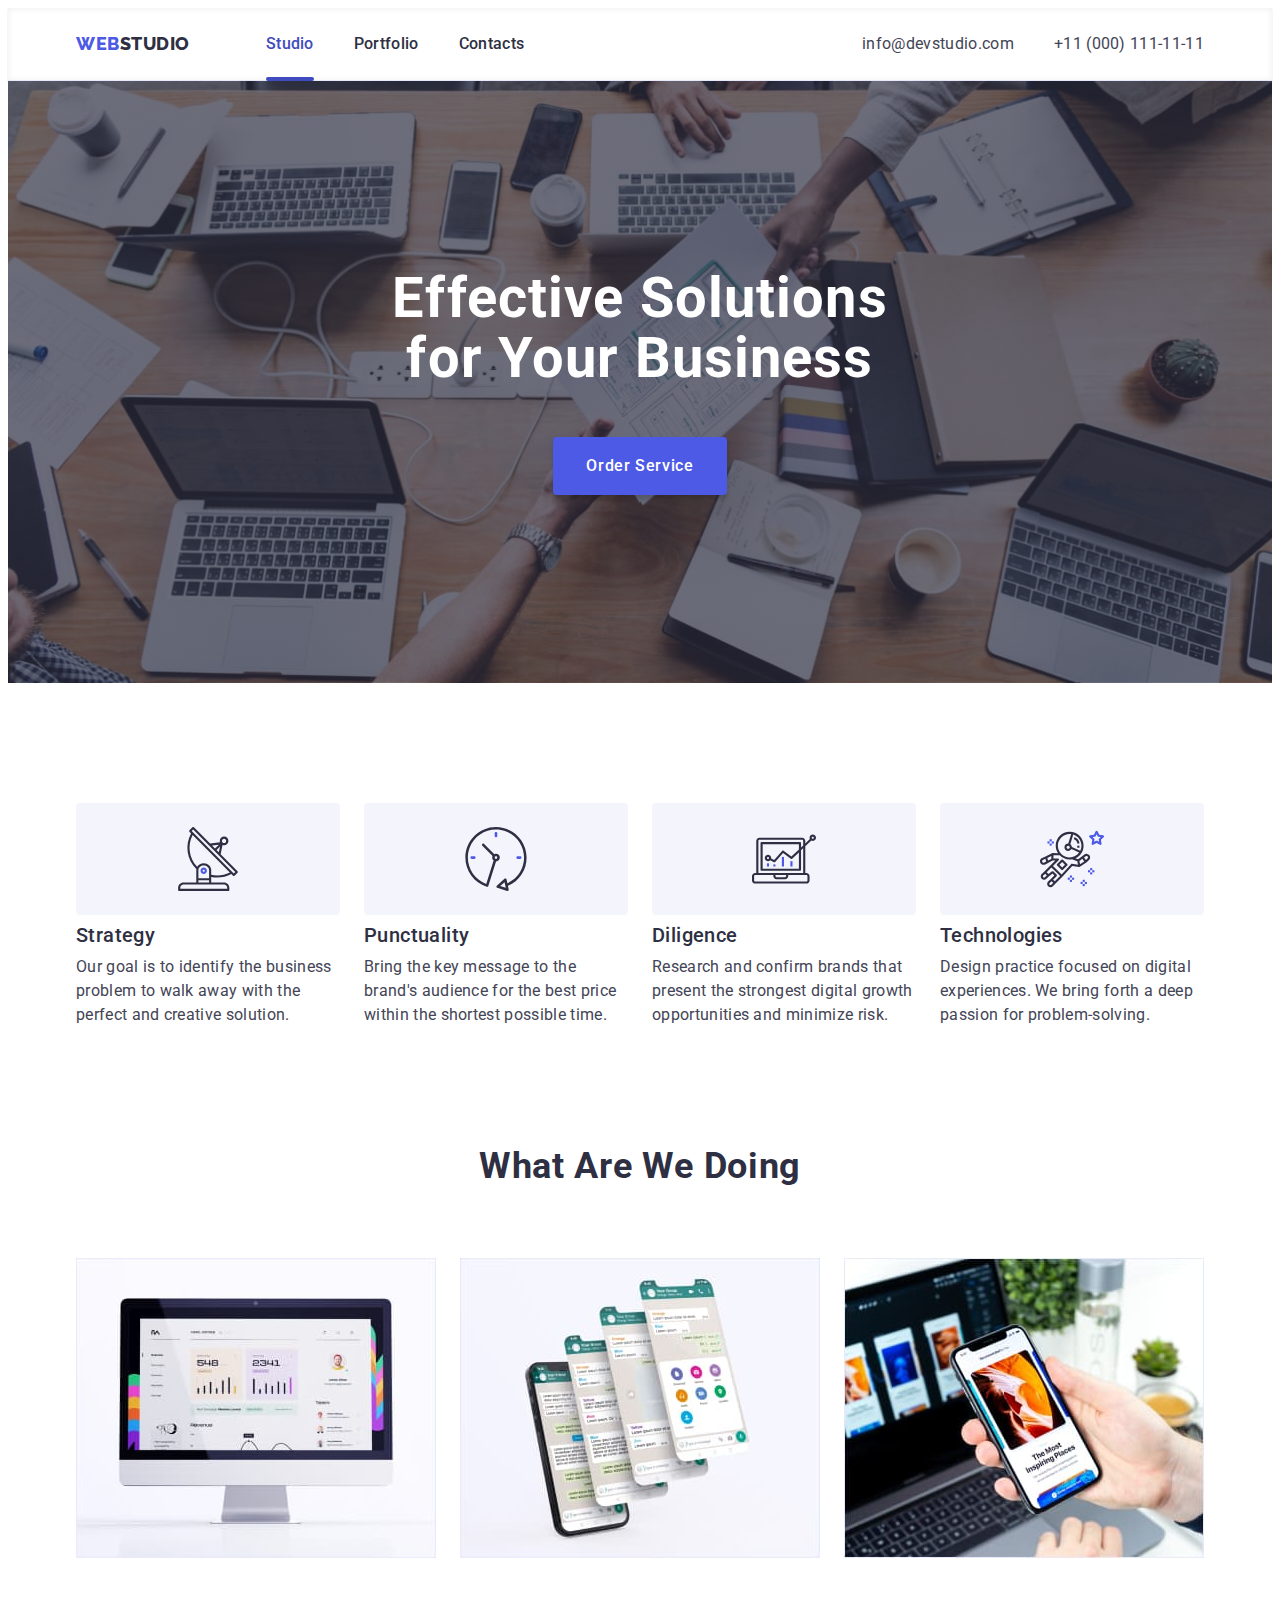
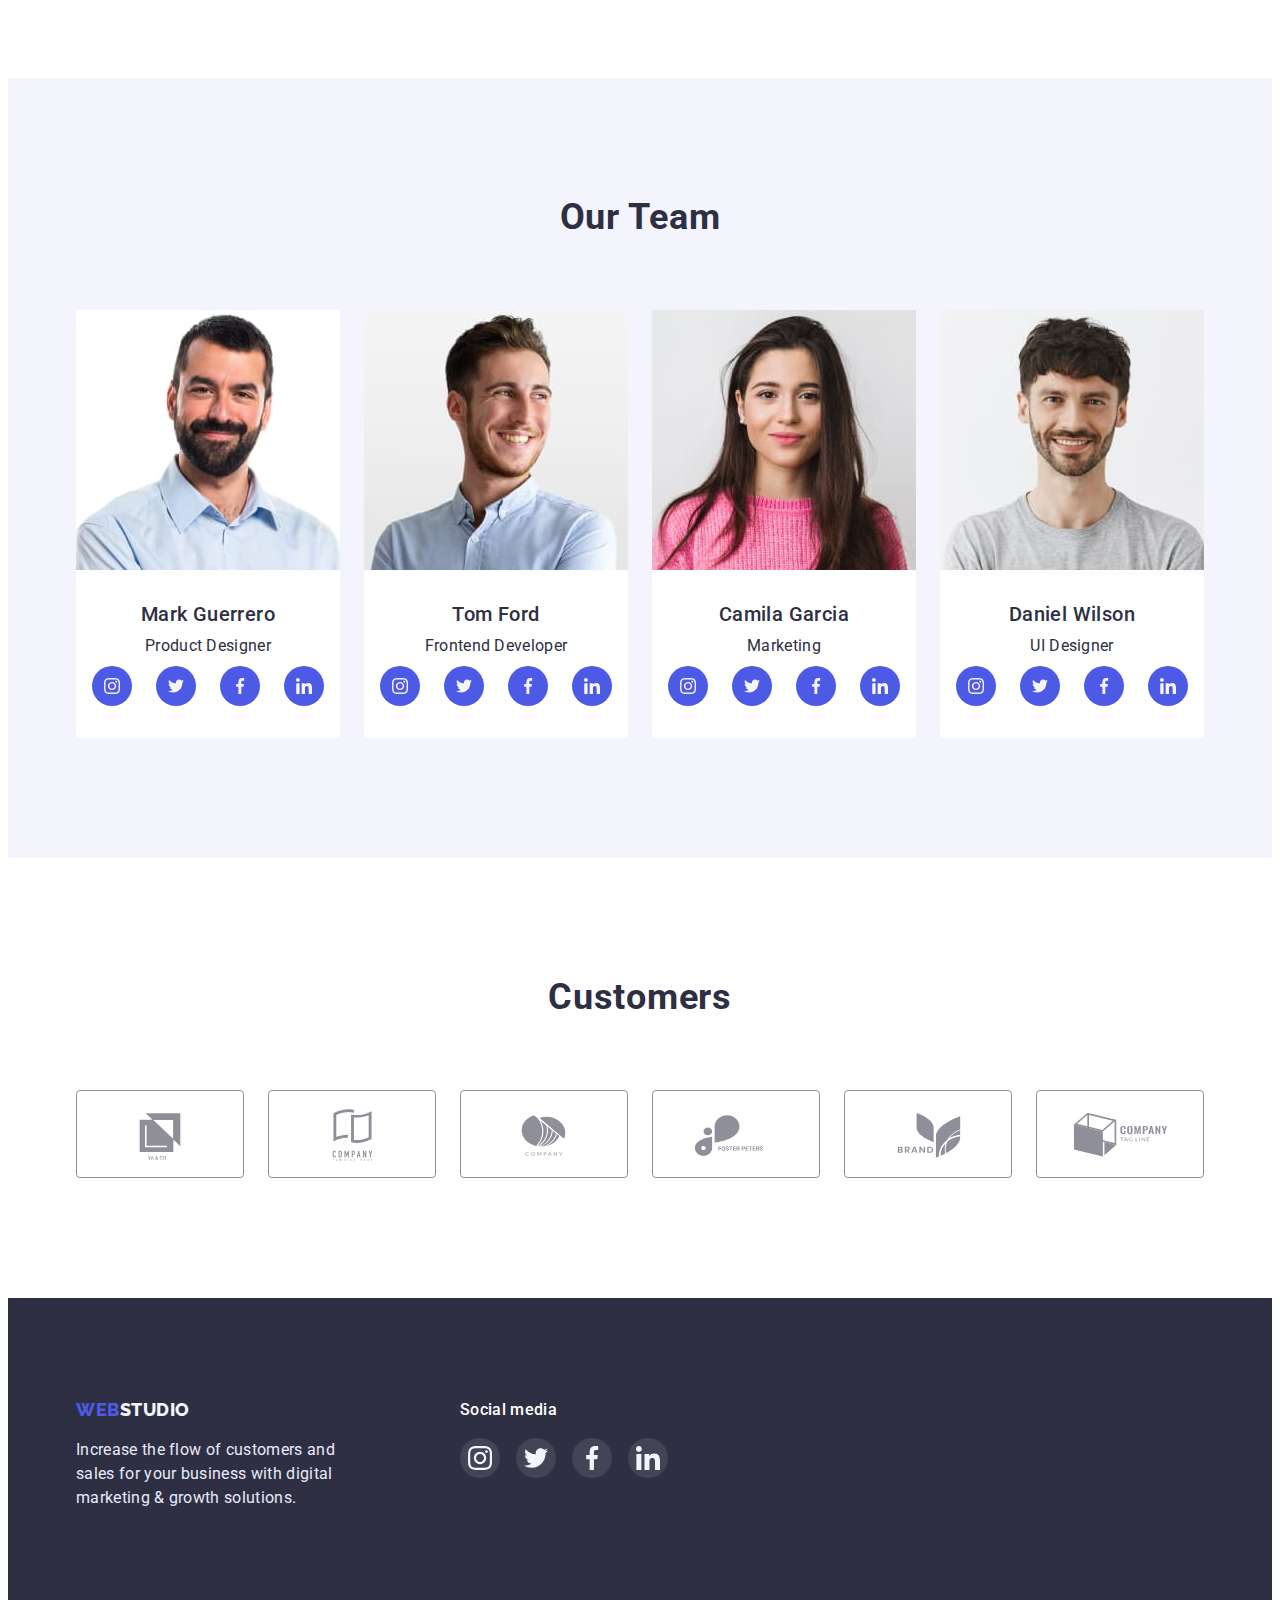
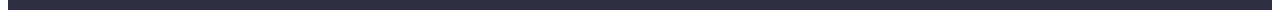
==== index.html @ 00eaaa84 "Initial commit" ====
<!DOCTYPE html>
<html lang="en">
<head>
    <meta charset="UTF-8">
    <meta http-equiv="X-UA-Compatible" content="IE=edge">
    <meta name="viewport" content="width=device-width, initial-scale=1.0">
    <title>Domashka1</title>
    <link href="https://fonts.googleapis.com/css2?family=Raleway:wght@800&family=Roboto:wght@400;500;700;900&display=swap" rel="stylesheet">
    <link rel="stylesheet" href="https://cdnjs.cloudflare.com/ajax/libs/modern-normalize/1.1.0/modern-normalize.min.css" 
    integrity="sha512-wpPYUAdjBVSE4KJnH1VR1HeZfpl1ub8YT/NKx4PuQ5NmX2tKuGu6U/JRp5y+Y8XG2tV+wKQpNHVUX03MfMFn9Q==" 
    crossorigin="anonymous" 
    referrerpolicy="no-referrer" />
    <link rel="stylesheet" href="./css/styles.css"/>

</head>
<body>
<!--Шапка--> 

    <header class="page-header">  
        <div class="container main-header">
            <nav class="main-header" class="link">
         <a href="./index.html" class="logo"><span class="accent">Web</span>Studio</a>
            <ul class="site-nav list">
             <li class="item">
                <a class="nav-link current" href="./index.html">
                    Studio
                </a>
            </li>
             <li class="item"><a class="nav-link" href="./portfolio.html">Portfolio</a></li> 
             <li class="item"><a class="nav-link" href="Contacts">Contacts</a></li>
            </ul>
         </nav>
    
        <address class="address-link"> 
            <ul class="contact-link list">
                <li class="item"> <a href="mailto:info@devstudio.com" class="contact-link">info@devstudio.com</a></li>
                <li class="item"> <a href="tel:+11(000)1111111" class="contact-link">+11 (000) 111-11-11</a></li>
            </ul>
        </address>
        </div> 
    </header>
    <!--Герой-->
    <main>
       
        <section class="hero" class="section no-padding">
            <div class="business" class="container">
            <h1 class="hero-title">Effective Solutions for Your Business</h1>
            <button type="button" class="button primary" data-modal-open> Order Service</button>
            </div>
         </section>
      
       

        <!--Функції--> 
    
        <section class="advantages" class="section no-padding"> <h2 class="visually-hidden">Наші переваги</h2>
            <div class="container">
        <ul class="strategy list">
            <li class="right icon-vector">
               <h3 class="section-title">Strategy</h3>
                <p class="section-text">Our goal is to identify the business
                    problem to walk away with the perfect and creative solution.</p>
            </li>
            <li class="right icon-cloc">
              <h3 class="section-title">Punctuality</h3>
                <p class="section-text">Bring the key message to the brand's audience for the best price 
                    within the shortest possible time.</p>
            </li>
            <li class="right icon-diagram">
              <h3 class="section-title">Diligence</h3>
              <p  class="section-text">Research and confirm brands that present the strongest digital 
                growth opportunities and minimize risk.</p>
            </li>
            <li class="right icon-astronaut">
            <h3 class="section-title">Technologies</h3>
            <p class="section-text" >Design practice focused on digital experiences. 
                We bring forth a deep passion for problem-solving.</p>
            </li>
         </ul>
        </div>
     </section>

    <!--Переваги -->  

     <section class="we-doing" class="section no-padding">
        <div class="container">
         <h2 class="work-list">What are we doing</h2>
        <ul class="work-card list"> 
            <li>
             <img src="./images/img111.jpg" alt="програмування" width="360">
            </li>
            <li>
                <img src="./images/img(22).jpg" alt="написання кодування" width="360"> 
            </li>
             <li>
               <img src="./images/img(3).jpg" alt="дизайн" width="360">
             </li>
        </ul>
    </div>
     </section>

     <section class="section-team" class="section no-padding" >
       
        <div class="container">
            <div class="team-list"></div>
        <h2 class="work-list">Our Team</h2>
        <ul class="photo-card list">
            <li class="section-personnel">
                <img src="./images/img1.jpg" alt="дизайнер" width="264">

                <div class="pecture-bottom">
                <h3 class="letter-staff">Mark Guerrero</h3>
                <p class="specialty-section">Product Designer</p>
                <ul class="socials-list list">
                    <li class="socials-item">
                        <a class="socials-link" href="">
                            <svg class="socials-icon">
                                <use href="./images/icons.svg#icon-instagram"></use>
                            </svg>
                        </a>
                    </li>
                    <li class="socials-item">
                        <a class="socials-link" href="">
                            <svg class="socials-icon">
                                <use href="./images/icons.svg#icon-twitter"></use> 
                            </svg>
                        </a>
                    </li>
                    <li class="socials-item">
                        <a class="socials-link" href="">
                            <svg class="socials-icon">
                                <use href="./images/icons.svg#icon-facebook"></use> 
                            </svg>
                        </a>
                    </li>
                    <li class="socials-item">
                        <a class="socials-link" href="">
                        <svg class="socials-icon">
                            <use href="./images/icons.svg#icon-linkedin"></use> 
                        </svg>
                        </a>
                    </li>
                </ul>
                </div>
            </li>
            <li class="section-personnel">
                <img src="./images/img2.jpg" alt="розробник" width="264">
                
                <div class="pecture-bottom">
                <h3 class="letter-staff">Tom Ford</h3>
               <p class="specialty-section">Frontend Developer</p>
               <ul class="socials-list">
                  <li class="socials-item">
                    <a class="socials-link" href="">
                        <svg class="socials-icon">
                            <use href="./images/icons.svg#icon-instagram"></use> 
                        </svg>
                    </a>
                </li>
                  <li class="socials-item">
                    <a class="socials-link" href="">
                        <svg class="socials-icon">
                            <use href="./images/icons.svg#icon-twitter"></use> 
                        </svg>
                    </a>
                </li>
                  <li class="socials-item">
                    <a class="socials-link" href="">
                        <svg class="socials-icon">
                            <use href="./images/icons.svg#icon-facebook"></use> 
                        </svg>
                    </a>
                </li>
                  <li class="socials-item">
                    <a class="socials-link" href="">
                        <svg class="socials-icon">
                            <use href="./images/icons.svg#icon-linkedin"></use> 
                        </svg>
                    </a>
                </li>
            </ul>
                </div>
            </li>
            <li class="section-personnel">
                <img src="./images/img3.jpg" alt="маркетолог" width="264">
                
                <div class="pecture-bottom">
                <h3 class="letter-staff">Camila Garcia</h3>
               <p class="specialty-section">Marketing</p>
               <ul class="socials-list">
                  <li class="socials-item">
                    <a class="socials-link" href="">
                        <svg class="socials-icon">
                            <use href="./images/icons.svg#icon-instagram"></use> 
                        </svg>
                    </a>
                </li>
                  <li class="socials-item">
                    <a class="socials-link" href="">
                        <svg class="socials-icon">
                            <use a href="./images/icons.svg#icon-twitter"></use> 
                        </svg>
                    </a>
                </li>
                  <li class="socials-item">
                    <a class="socials-link" href="">
                        <svg class="socials-icon">
                            <use href="./images/icons.svg#icon-facebook"></use> 
                        </svg>
                    </a>
                </li>
                  <li class="socials-item">
                    <a class="socials-link" href="">
                        <svg class="socials-icon">
                            <use href="./images/icons.svg#icon-linkedin"></use> 
                        </svg>
                    </a>
                </li>
            </ul>
                </div>
            </li>
            <li class="section-personnel">
                <img src="./images/img4.jpg" alt="головний" width="264">
                
                <div class="pecture-bottom">
                <h3 class="letter-staff">Daniel Wilson</h3>
               <p class="specialty-section">UI Designer</p>
               <ul class="socials-list">
                  <li class="socials-item">
                    <a class="socials-link" href="">
                        <svg class="socials-icon">
                            <use  href="./images/icons.svg#icon-instagram"></use> 
                        </svg>
                    </a>
                </li>
                  <li class="socials-item">
                    <a class="socials-link" href="">
                        <svg class="socials-icon">
                            <use href="./images/icons.svg#icon-twitter"></use> 
                        </svg>
                    </a>
                </li>
                  <li class="socials-item">
                    <a class="socials-link" href="">
                        <svg class="socials-icon">
                            <use href="./images/icons.svg#icon-facebook"></use> 
                        </svg>
                    </a>
                </li>
                  <li class="socials-item">
                    <a class="socials-link" href="">
                        <svg class="socials-icon">
                            <use href="./images/icons.svg#icon-linkedin"></use> 
                        </svg>
                    </a>
                </li>
            </ul>
                </div>
            </li>
        </ul>
    </div>
   </section>
   
   <section class="customers"class="section no-padding">
    <div class="container">
        <h2 class="title">Customers</h2>
    <ul class="customers-list"> 
        <li class="customers-item">
         <a class="information-company" href="">
            <svg class="icons-company">
                <use href="./images/icons.svg#icon-Logo1"></use>
            </svg>
         </a>
         
        </li>
        <li class="customers-item">
            <a class="information-company" href="">
                <svg class="icons-company">
                    <use href="./images/icons.svg#icon-Logo2"></use>
                </svg>
             </a> 
        </li>
        <li class="customers-item">
            <a class="information-company" href="">
                <svg class="icons-company">
                    <use href="./images/icons.svg#icon-Logo3"></use>
                </svg>
             </a>
         </li>
         <li class="customers-item">
            <a class="information-company" href="">
                <svg class="icons-company">
                    <use href="./images/icons.svg#icon-Logo4"></use>
                </svg>
             </a>
         </li>
         <li class="customers-item">
            <a class="information-company" href="">
                <svg class="icons-company">
                    <use href="./images/icons.svg#icon-Logo5"></use>
                </svg>
             </a>
         </li>
         <li class="customers-item">
            <a class="information-company" href="">
                <svg class="icons-company">
                    <use href="./images/icons.svg#icon-Logo6"></use>
                </svg>
             </a>
         </li>
    </ul>
</div>
 </section>

</main>
  
<!--Футер-->
<footer class="footer"> 
    <div class="foot-tex container">
    <div>
    <a href="./index.html" class="logo"><span class="accent">Web</span><span class="logo-footer">Studio</span></a>
    <p class="footer-text">Increase the flow of customers and sales for your business with digital marketing & growth solutions.</p>
</div>

      <div class="container-footer">
        <p class="text-socials">Social media</p>
        <ul class="socials-list-footer">
            <li class="socials-footer">
                <a class="socials-link-footer" href="">
                    <svg class="icon-footer">
                        <use href="./images/icons.svg#icon-instagramf"></use>
                    </svg>
                </a>
            </li>
            <li class="socials-footer">
                <a class="socials-link-footer" href="">
                    <svg class="icon-footer">
                        <use href="./images/icons.svg#icon-twitterf"></use>
                    </svg>
                </a>
            </li>
            <li class="socials-footer">
                <a class="socials-link-footer" href="">
                    <svg class="icon-footer">
                        <use href="./images/icons.svg#icon-facebookf"></use>
                    </svg>
                </a>
            </li>
            <li class="socials-footer">
                <a class="socials-link-footer" href="">
                    <svg class="icon-footer">
                        <use href="./images/icons.svg#icon-linkedif"></use>
                    </svg>
                </a>
            </li>
        </ul>
      </div>
        
    </div>
</footer>
<div class="backdrop is-hidden" data-modal>
    <div class="modal">
       <button type="button" class="modal-button" data-modal-close> 
           <svg class="modal-icon">
               <use href="./images/icons.svg#icon-Vector"></use>
           </svg>
   </button>
    </div>
 </div>
<script src="./JS modal.js/js modal.js"></script>
</body>
</html>
---- css/styles.css ----
/* Стилі для STUDIO*/

/* колір основного тексту  #434455 */
/* колір другорядного тексту #2E2F42 */
/* білий текст #FFFFFF */
/* акцент #4D5AE5 */
/* колір фону макету там де контакти #FFFFFF */
/* колір фону #F4F4FD */
/* колір фону там де кнопка/футер #2E2F42 */
/* другорядний колір фону макету/фотокартки #F4F4FD */
/* лого #F4F4FD */
/* лого #4D5AE5 */
/* лого #2E2F42 */
/* text-footer*/
/* customers-color */
/* колір основного тексту #2E2F42 */
/* колір другорядного тексту #434455 */
/* колір фону макету #FFFFFF */
/* footer #2E2F42 */  
/* білий текст #E7E9FC */
/* logo #F4F4FD */
/* кнопка активна #404BBF */
/* неактивна кнопка #4D5AE5 */

:root {
    --primary-text-color: #434455;
    --title-text-color: #2E2F42;
    --accent-color: #4D5AE5;
    --text-white-color: #FFFFFF;
    --secondary-fond-color: #2E2F42;
    --secondary-color-photocard: #F4F4FD;
    --text-color-footer: #E7E9FC;
    --customers-color: #8E8F99;
    
    --main-color-text: #2E2F42;
    --color-secondary-text: #434455;
    --color-maket: #FFFFFF;
    --color-footer: #2E2F42;
    --color-button-active: #404BBF;
    --transition: 250ms cubic-bezier(0.4, 0, 0.2, 1);
}

img{
    display: block;
    max-width: 100%;
    height: auto;
    object-fit: cover;
}

* {box-sizing: border-box;
}




.list {
    padding: 0; 
    margin: 0;  
    list-style: none;
   }



p,
h1,
h2,
h3,
h4,
ul {
 margin-top: 0;
 margin-bottom: 0;
}


.page-header {
    border-bottom: 1px solid #e7e9fc;
    box-shadow: inset 0px 1px 6px 0px rgba(46, 47, 66, 0.08), 
                      0px 1px 1px 0px rgba(46, 47, 66, 0.16),
                      0px 2px 1px 0px  rgba(46, 47, 66, 0.08);
}

.main-header {
    display: flex;
    align-items: center;
}





.container {
   margin-left: auto;
    margin-right: auto;
    width: 1158px;
    padding-left: 15px;
    padding-right: 15px;
     }
  


body {
font-size: 16px;   
background-color: var(--text-white-color);
color: var(--secondary-fond-color);
font-family: Roboto, sans-serif;
}

/* logo */

.logo {
    font-family: 'Raleway';
    font-weight: 800;
    font-size: 18px;
    line-height: 1.33;
    letter-spacing: 0.03em;
    text-transform: uppercase;
    color:var(--title-text-color); 
    text-decoration: none; 
    margin-right: 76px;
    }


/* nav-link*/
.nav-link .curent{
    color: #404BBF;
}
    .current::after {
    content: "";
    position: absolute;
    display: block;
    left: 0;
    bottom: -1px;
    height: 4px;
    width: 100%;
    border-radius: 2px;
    background-color: #404BBF;
}

.nav-link{

    font-weight: 500;
    line-height: 1.5;
    letter-spacing: 0.02em;
    color: var(--secondary-fond-color);
    text-decoration: none;
    display: flex;
    padding-top: 24px;
    padding-bottom: 24px;
    display: block;
    font-size: 16px;
    transition: color 250ms cubic-bezier(0.4, 0, 0.2, 1);
  }
     .nav-link.curent{
        color: #404BBF;
     }
                

 .site-nav .item{

 }

 .site-nav {         /* в ряд*/
    display: flex; 
    gap: 40px;                       
}


/*.site-nav .item:last-child { 
    margin-right: 0;
    } */

 .site-nav li {
      /* відстань між ними*/
        }

  /* .site-nav .item:not(:last-child) {
    margin-right: 40px; }   */
     
  
   .site-nav  .item + .item {

   }



   .contact-link .item + .item {
    margin-left: 40px;
   }


   .photo-card{
    display: flex;
    gap: 24px;
   }

   .work-card{
   display: flex;
   gap: 24px;
    }

    






.nav-link.current{
    color: var(--color-button-active);

}





    .nav-link:hover{
     color:#404BBF;
       }
    .nav-link:focus{
        color:#404BBF;

    }  

/* contact-link */

.contact-link {
    line-height: 1.5;
    letter-spacing: 0.02em;
    color: var(--primary-text-color);
    text-decoration: none;
    display: flex;
    margin-left: auto;
    transition: color 250ms cubic-bezier(0.4, 0, 0.2, 1);
   }

   .address-link{
    display: flex;
    margin-left: auto;
    font-style: normal;
   }



   .contact-link:hover{
   color: #404BBF;
   }
 
   /* Hero */  

   .hero-title {
    font-weight: 700;
    font-size: 56px;
    line-height: 1.07; 
    letter-spacing: 0.02em;
    color: var(--text-white-color);
    max-width: 496px;
    margin: 0 auto;
    } 

   .hero {
    text-align: center;
    margin-top: 0;
   ; 
     
    max-width: 1440px;
    margin-left: auto;
    margin-right: auto;
    padding: 188px 0;
     
    background-image: linear-gradient(
      to right, 
      rgba(46, 47, 66, 0.7), 
      rgba(46, 47, 66, 0.7)
    ),  
     url(../images/people-office\(1\).jpg);
     background-color:var(--title-text-color);
    background-size: cover;
    background-position: center;
    background-repeat: no-repeat;
   }

 
   .business{
    width: 1158px;
    margin: 0 auto;
    padding-left: 15px;
    padding-right: 15px;
   }

    /* Modal */
 

    .backdrop{
        position: fixed;
        top: 0;
        left: 0;
        width: 100%;
        height: 100%;
        background: rgba(46, 47, 66, 0.4);
        opacity: 1;
        transition: opacity 250ms cubic-bezier(0.4, 0, 0.2, 1),
                    visibility 250ms cubic-bezier(0.4, 0, 0.2, 1);
    }   

    .modal{
        max-width: 408px;
        max-height: 576px;
        background-color: #FCFCFC;
        top: 50%;
        left: 50%;
        width: 100%;
        height: 100%;
        transform: translate(-50%, -50%) scale(1);
        position: absolute;
        padding: 20px 0;
        background: #FCFCFC;
        box-shadow: 0px 1px 1px rgb(0 0 0 / 14%),
                    0px 1px 3px rgb(0 0 0 / 12%),
                    0px 2px 1px rgb(0 0 0 / 20%);
         border-radius: 4px;
         opacity: 1;
         transition: tranform 250ms cubic-bezier(0.4, 0, 0.2, 1);           
                    
    }


    .backdrop.is-hidden {
        opacity: 0;
        visibility: hidden;
        pointer-events: none;
    }



.modal-button{
    background: #e7e9fc;
    border: 1px solid rgba(0, 0, 0, 0.1);
    border-radius: 50%;
    height: 24px;
    width: 24px;
    display: flex;
    justify-content: center;
    align-items: center;
    cursor: pointer;
    fill: currentColor;
    top: 24px;
    right: 24px;
    position: absolute;
}


.modal-button:hover {
    background-color: var(--color-button-active);
    fill: var(--text-white-color);
}


.modal-icon{
    width: 8px;
    height: 8px;
}







      /* Button */
   
    .button.primary {
    text-align: center;
    font-size: 16px;
    font-family: Roboto, sans-serif;
    color: var(--text-white-color);
    background-color: var(--accent-color);
    border-radius: 4px;
    padding: 16px 32px;
    border: 1px solid transparent;
    margin-top: 48px;
    box-shadow: 0px 4px 4px rgba(0, 0, 0, 0.15); 
    line-height: 1.5;
    letter-spacing: 0.04em;
    cursor: pointer;
    font-weight: 500;
    transition:background-color var(--transition)
    }
   

.button.primary:hover,
.button.primary:focus{
   background-color:#404BBF;
   color: #FFFFFF;
}
    

.buttons{
        display: flex;
        justify-content: center;
        gap: 24px;
}




    
.poitner{
    cursor: pointer;
}




     /* Section */

       

    .strategy{
        display: flex;
        gap: 24px;
    }

.right{
    width: 264px;
}

 
   
   .right::before{
    display: block;
    content:"";
   height: 112px;
   outline: 1px;
   background-color:#F4F4FD;
   border-radius: 4px;
   background-repeat: no-repeat;
   background-position: center;
   margin-bottom: 8px;
 }
 .icon-vector::before{
    background-image: url(../images/group.svg.svg);
 }
.icon-cloc::before{
    background-image: url(../images/clock.svg.svg);
}
.icon-diagram::before{
    background-image: url(../images/diagram.svg.svg);
}
.icon-astronaut::before{
    background-image: url(../images/astronaut.svg.svg);
}




.advantages{
    padding-top: 120px;
    padding-bottom: 120px;
}


.we-doing{
    padding-bottom: 120px;
}


.section-team{
    top: 1548px;
    background:var(--secondary-color-photocard);
    padding-top: 120px;
    padding-bottom: 120px;
     }







    .visually-hidden{

    position: absolute;
    white-space: nowrap;
    width: 1px;
    height: 1px;
    overflow: hidden;
    border: 0;
    padding: 0;
    clip: rect(0 0 0 0);
    clip-path: inset(50%);
    margin: -1px

    }

.section{
padding-top: 120px;
padding-bottom: 120px;
}
  
.section.no-padding{
    padding-top: 0;
    padding-bottom: 0;
}

    .section-text{
    line-height: 1.5;
    letter-spacing: 0.02em;
     color: var(--primary-text-color);   
    }

    .section-title{
        margin-bottom: 8px;
        font-weight: 500;
        font-size: 20px;
        line-height: 1.2;
        letter-spacing: 0.02em;
        text-transform: capitalize;
        color: var(--secondary-fond-color);   
        }

      /* Work-list*/ 

    .work-list{
        margin-top: 0;
        margin-bottom: 72px;
        font-weight: 700;
        font-size: 36px;
        line-height: 1.1;
        text-align: center;
        letter-spacing: 0.02em;
        text-transform: capitalize;
        color: var(--secondary-fond-color);

         }
        

     .section-personnel{
        background-color: #FFFFFF;
        flex-basis: calc((100% - 72px) / 4 );
        border-radius: 0px 0px 4px 4px;

     }


      .letter-staff{
        margin-top: 0;
        margin-bottom: 8px;
        font-weight: 500;
        font-size: 20px;
        line-height: 1.2;
        text-align: center;
        letter-spacing: 0.02em;
        color: var(--secondary-fond-color);
                }
                
        .specialty-section{
        margin-top: 0;
        margin-bottom: 8px;
        font-weight: 400;
        font-size: 16px;
        line-height: 1.5;
        text-align: center;
        letter-spacing: 0.02em;
             }



           .title{
            font-size: 36px;
            line-height: 1.11;
            letter-spacing: 0.02em;
            text-transform: capitalize;
            text-align: center;
            margin-bottom: 72px;
            ;
            color:var(--main-color-text);
           }
              .customers-list{
              font-style: normal;
              letter-spacing: 0.2em;
              color: var(--customers-color);
              list-style: none;
              display: flex;
              gap: 24px;
              justify-content: space-between;
              align-items: center;
              padding-left: 0px;
            } 
           .information-company{
            display: flex;
            align-items: center;
            justify-content: center;
            width: 168px;
            height: 88px;
            border: 1px solid var(--customers-color);
            color: var(--customers-color);
            border-radius: 4px;
            transition: border-color var(--transition), color var(--transition);
           } 
           .information-company:hover,
           .information-company:focus{
           border-color:var(--color-button-active);   
           color:var(--color-button-active);
           }
            
            .icons-company{
            fill:currentColor;
            height: 56px;
            width: 104px;
           }
             
            .customers-item{
            width: 168px;
            height: 88px;
           }     
           .customers{
            padding-top: 120px;
            padding-bottom: 120px;
           }
    
            /* Footer */

           .footer {
            display: flex;
            background-color:var(--color-footer);
            padding: 100px 0px;
             }

            .accent{
                color:var(--accent-color);  
              }

              .logo-footer{
                margin-top: 0;
                color:var(--secondary-color-photocard);
            }

    .footer-text {
        margin-top: 0;
        margin-bottom: 0;
        line-height: 1.5;
        letter-spacing: 0.02em;
        width: 264px;
        height: 72px;
        box-sizing: content-box;  
                color:var(--text-color-footer);
                margin-top: 16px;
                  } 

   /* socials footer */ 
   .text-socials{
    font-size: 16px; 
    line-height: 1.5;
    font-weight: 500;
    letter-spacing: 0.02em;
    color: var(--text-white-color);
    margin-bottom: 16px;
   }
    
   .container-footer{
    width: 208px;
    margin-left: 120px;
   }
   
   .foot-tex{
    display:flex;
   }
              .socials-footer{
                    width: 40px;
                    height: 40px;
                  } 
                  
             .socials-list-footer{
              margin: 0;
              padding: 0;
              display: flex;
              gap: 16px;
              list-style: none;
             }

             .icon-footer{
                width: 24px;
                height: 24px;
                fill:var(--secondary-color-photocard)
             }


             .socials-link-footer{
                display: flex;
                align-items: center;
                justify-content: center;
               width: 100%;
               height: 100%;
               background-color: rgba(255, 255, 255, 0.1);
               border-radius: 50%;
               transition: background-color var(--transition);
              
             } 
             .socials-link-footer:focus{
                background-color: rgba(49, 208, 170, 1);
             }
             .socials-link-footer:hover{
               background-color: rgba(49, 208, 170, 1);
             }
                
            

    .pecture-bottom  {
        padding-bottom: 32px;
        padding-top: 32px;
        padding-right: 16px;
        padding-left: 16px;
    }           
                
     .pecture-portfolio {
        padding-bottom: 32px;
        padding-top: 32px;
        padding-right: 16px;
        padding-left: 16px;
        border-left: 1px solid #E7E9FC;
        border-right: 1px solid #E7E9FC; 
        border-bottom: 1px solid #E7E9FC;  ;
     }
 
      /* section */
                     
      .team-list{
        margin-left: auto;
        margin-right: auto;
      }

      



       /* Social */
     .socials-list{
        display: flex;
        gap: 24px;
        list-style: none;
        justify-content: center;
        padding-left: 0px;
     }



     .socials-item{
       width: 40px;
       height: 40px;
     }

     .socials-link{
        display:flex;
        align-items: center;
        justify-content: center;
      width: 100%;
      height: 100%;
      background-color: var(--accent-color);
      border-radius: 50%;
      transition: background-color var(--transition);
     }
      .socials-link:hover {
       background-color:#404BBF;
      }
      .socials-link:focus {
        background-color: #404BBF;
      }

     .socials-icon{
      width: 16px;
      height: 16px;
      fill: var(--secondary-color-photocard);
     }


.link-button{
font-family: Roboto, sans-serif;
font-size: 16px;
font-style: normal;
font-weight: 500;
line-height: 1.5;
letter-spacing: 0.04em;
background-color: #F4F4FD;
color: #4D5AE5;
border-radius: 4px;
padding: 12px 24px;
border: 1px solid #e7e9fc; 
cursor: pointer;
transition: border-color var(--transition), background-color var(--transition), color var(--transition), box-shadow var(--transition);

}

.portfolio-link:hover, 
.portfolio-link:focus{
    box-shadow: 0px 1px 6px rgb(46 47 66 / 8%),
                0px 1px 1px rgb(46 47 66 / 16%),
                0px 2px 1px rgb(46 47 66 / 8%);         
    } 
     

.portfolio-link:hover .overlay, 
.portfolio-link:focus .overlay{
opacity: 1;
transform: translate(0, 0);
}

    .portfolio-link{
        display: block;
    text-decoration: none;
    transition: box-shadow 250ms var(--transition);
    }    

   .portfolio{
    padding-bottom: 120px;
    padding-top: 96px; 
} 

 
.flex-element:hover {
    box-shadow: 0px 2px 1px 0px rgba(46, 47, 66, 0.08),
                0px 1px 1px 0px rgba(46, 47, 66, 0.16),  
                0px 1px 6px 0px rgba(46, 47, 66, 0.08);
}

.flex-element:focus {
    box-shadow: 0px 2px 1px 0px rgba(46, 47, 66, 0.08),
                0px 1px 1px 0px rgba(46, 47, 66, 0.16),  
                0px 1px 6px 0px rgba(46, 47, 66, 0.08);
}


.flex-container {
display: flex;
padding: 0;
row-gap: 48px;
column-gap: 24px;
flex-wrap: wrap;
margin-top: 84px;
}


 .flex-element{
    color: var(--text-color-footer);
flex-basis: calc((100% - 2 * 24px) / 3 );
} 




.link-button:hover,
.link-button:focus {
    color:var(--color-maket);
    background-color:var(--color-button-active);
    border-color: transparent;
    box-shadow: 0px 3px 1px rgba(0, 0, 0, 0.10),
             0px 2px 1px rgba(0, 0, 0, 0.08),
             0px 2px 2px rgba(0, 0, 0, 0.12);
}


 
.poitner{
    cursor: pointer;
}

.link{
    text-decoration: none;
}
.item{
    position: relative;
}
.overlay{
font-family: "Roboto";
font-style: normal;
font-weight: 400;
font-size: 16px;
line-height: 1.5;
letter-spacing: 0.02em;
position: absolute;
top: 0;
left: 0;
width: 100%;
height: 100%;
color: var(--color-maket);
background-color: var(--color-button-active);
padding: 40px 32px;
overflow: auto;
opacity: 0;
transform: translate(0, 100%);
transition: transform var(--transition), opacity var(--transition);
}

.wrapper {
    overflow: hidden;
    position: relative;
}
  .wrapper:hover, 
  .wrapper:focus{
    transform: translateY(0);
    opacity: 1;
  }
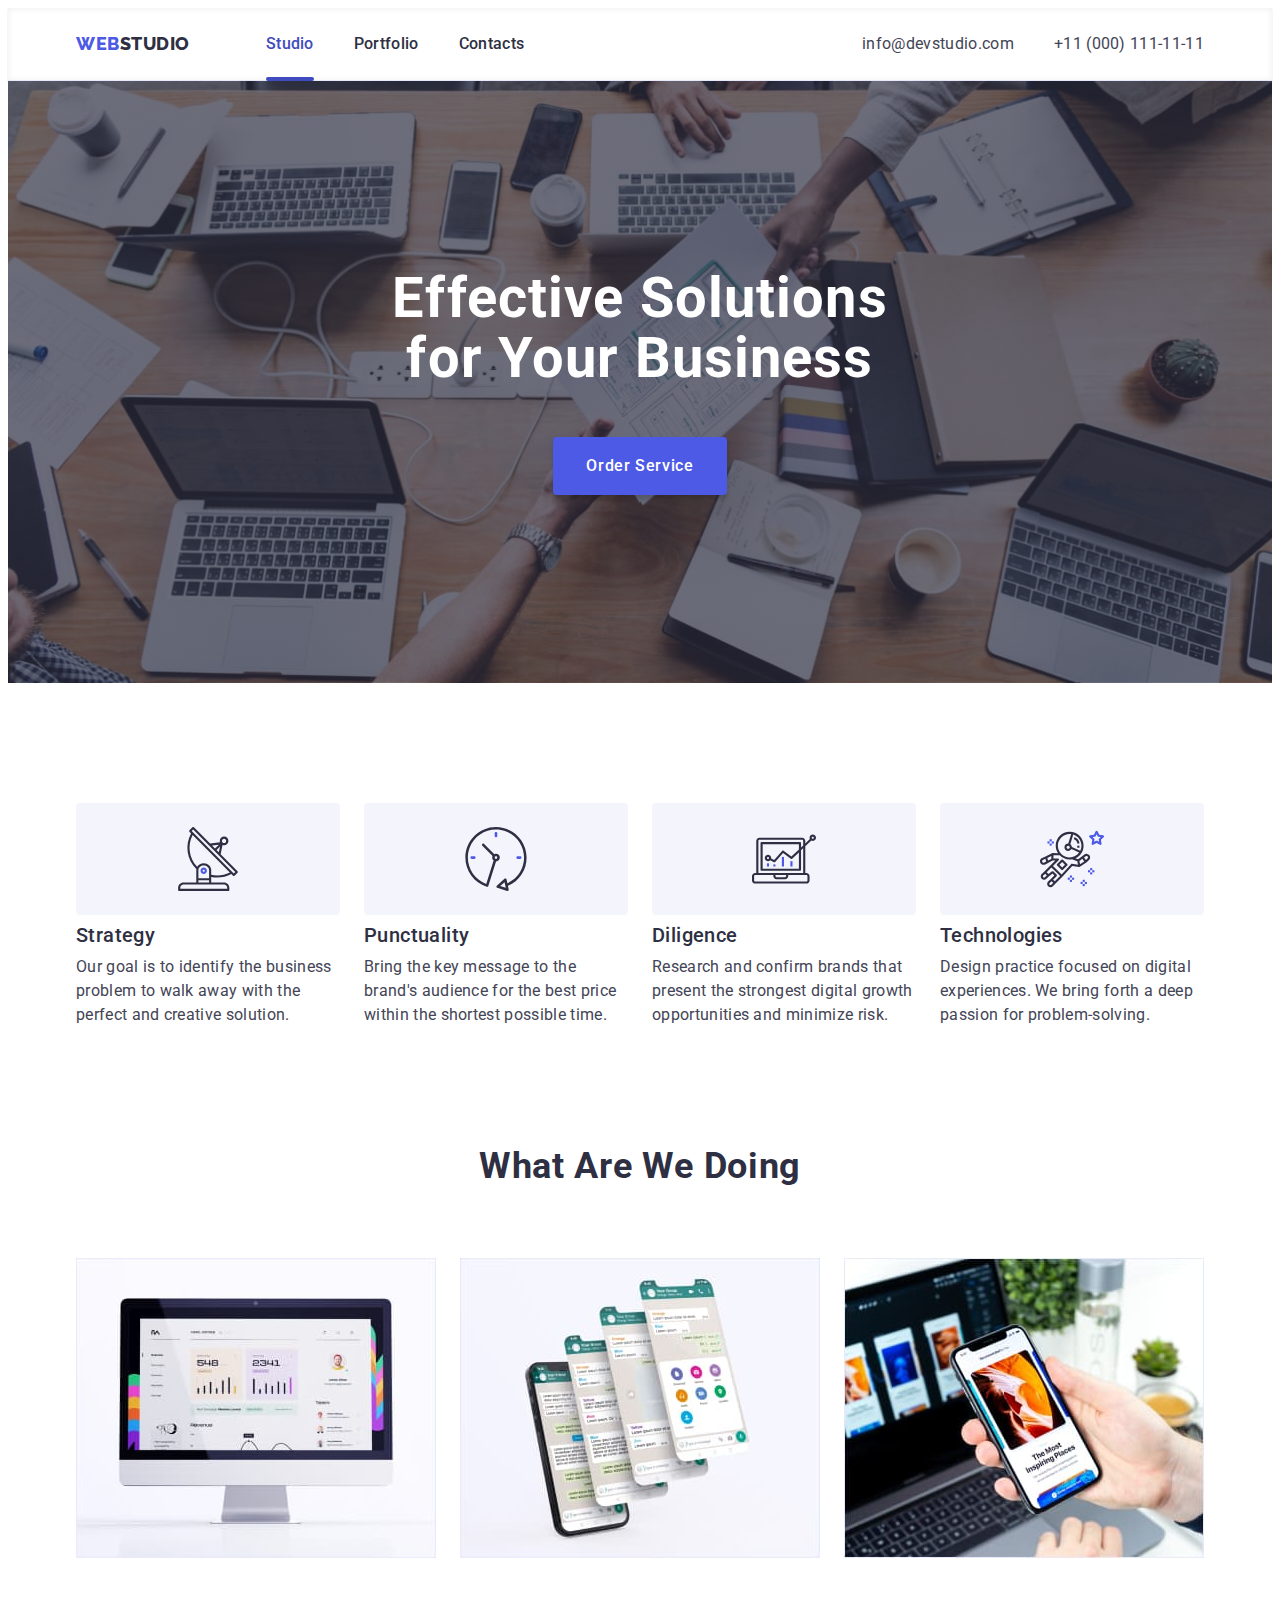
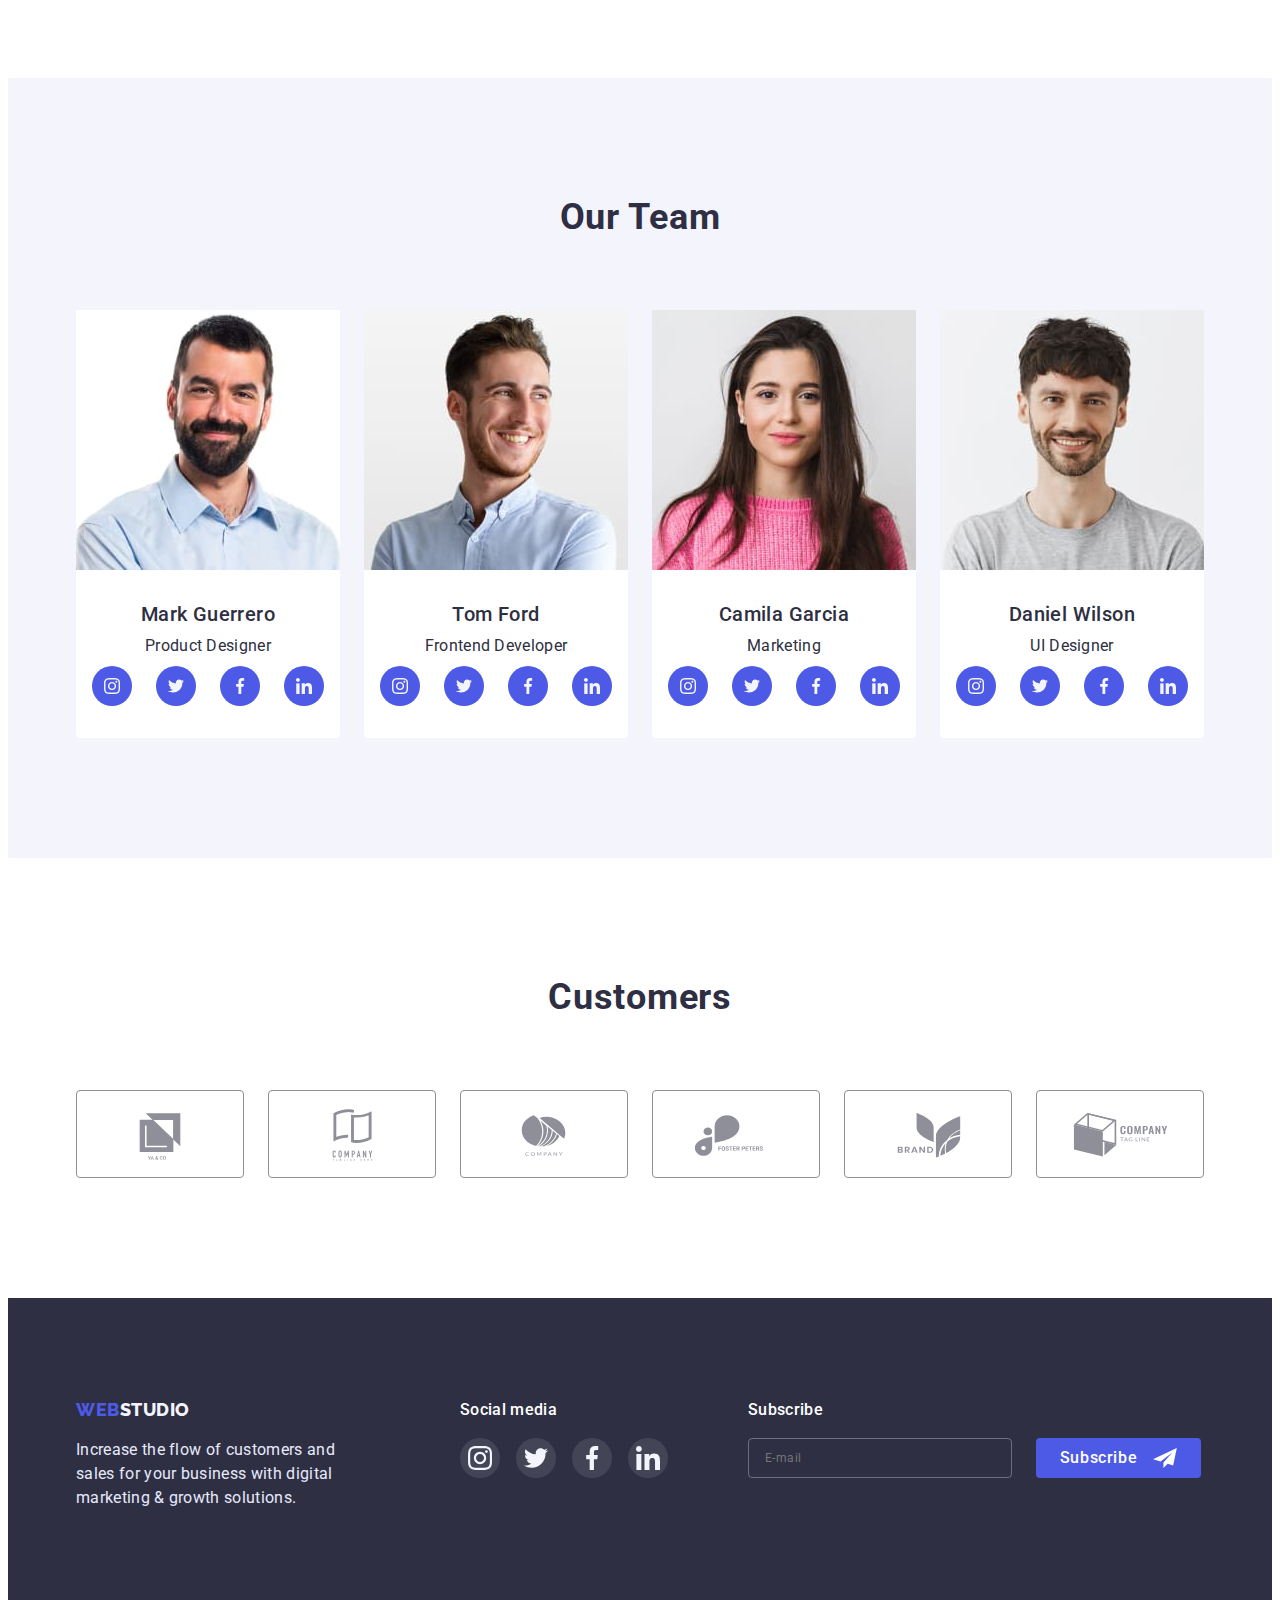
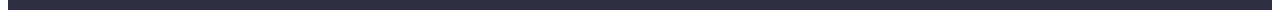
==== commit 3e247ea9: "*" ====
--- a/index.html
+++ b/index.html
@@ -320,7 +320,7 @@
     <div>
     <a href="./index.html" class="logo"><span class="accent">Web</span><span class="logo-footer">Studio</span></a>
     <p class="footer-text">Increase the flow of customers and sales for your business with digital marketing & growth solutions.</p>
-</div>
+    </div>
 
       <div class="container-footer">
         <p class="text-socials">Social media</p>
@@ -355,19 +355,76 @@
             </li>
         </ul>
       </div>
-        
-    </div>
+      <div class="column">
+        <p class="footer-column">Subscribe</p>
+        <form class="footer-list" name="mail" novalidate>
+            <input class="entry-field" type="email" name="E-mail" placeholder="E-mail" aria-label="enter you email">
+    <button type="submit" class="footer-button">
+        Subscribe
+        <svg class="icon-send" width="24" height="24">
+            <use href="./images/icons.svg#icon-icon-send-3"></use>
+        </svg>
+    </button>
+        </form> 
+      </div>
+      </div>
 </footer>
 <div class="backdrop is-hidden" data-modal>
     <div class="modal">
-       <button type="button" class="modal-button" data-modal-close> 
-           <svg class="modal-icon">
-               <use href="./images/icons.svg#icon-Vector"></use>
-           </svg>
-   </button>
+        <button type="button" class="modal-button" data-modal-close>
+        <svg class="modal-icon">
+            <use href="./images/icons.svg#icon-Vector"></use>
+        </svg>
+        </button>
+        <p class="you-contact">Leave your contacts and we will call you back</p>
+      <form class="form js-speaker-form">
+       
+    <div class="form-field">
+      <label class="form-label" for="user-name">Name</label>
+    <div class="icon-input">
+        <input class="form-input" type="text" name="name" id="user-name">
+        <svg class="form-svg" width="18" height="18">
+            <use class="form-icon" href="./images/icons.svg#icon-person-black-18dp-1"></use>
+        </svg>
+    </div>     
+    </div>
+ 
+    <div class="form-field">
+        <label class="form-label" for="user-phone">Phone</label>
+    <div class="icon-input"> 
+      <input class="form-input" type="tel" name="Phone" id="user-phone" autofocus />    
+       <svg class="form-svg" width="24" height="24">
+        <use class="form-icon" href="./images/icons.svg#icon-phone-black-18dp-1"></use>
+       </svg>
+    </div> 
+    </div>
+    <div class="form-field">
+        <label class="form-label" for="user-email">Email</label> 
+    <div class="icon-input">
+        <input class="form-input" type="email" name="email" id="user-email" />
+        <svg class="form-svg" width="24" height="24">
+            <use class="form-icon" href="./images/icons.svg#icon-email-black-18dp-1"></use>
+        </svg>
+    </div>
+    </div>
+     <div class="form-field">
+        <label class="form-label" for="">Comment</label>
+        <textarea class="comment-textarea" name="user-comment" placeholder="Text input"></textarea>
+        </label>
+    </div>
+     <div class="form-field">
+        <input class="checkbox-input" type="checkbox" name="check-mark"> 
+        <span class="checkbox-icon"></span> 
+       <label  class="checkbox-labl"> I accept the terms and conditions of the Privacy Policy
+       <a class="privacy-policy" href="">Privacy Policy</a>
+     </label>
+    </div>
+       <button class="form-button button primary" type="submit">Send</button>
+      </form>
     </div>
  </div>
-<script src="./JS modal.js/js modal.js"></script>
+<script src="./jsmodal.js/jsmodal.js">
+</script>
 </body>
 </html>
    
--- a/css/styles.css
+++ b/css/styles.css
@@ -50,7 +50,9 @@
 * {box-sizing: border-box;
 }
 
-
+*, ::after, ::before {
+    box-sizing: border-box;
+}
 
 
 .list {
@@ -70,6 +72,20 @@
  margin-top: 0;
  margin-bottom: 0;
 }
+
+
+button, input, optgroup, select, textarea {
+    font-family: inherit;
+    font-size: 100%;
+    line-height: 1.15;
+    margin: 0;
+}
+
+
+
+
+
+
 
 
 .page-header {
@@ -313,7 +329,7 @@
         height: 100%;
         transform: translate(-50%, -50%) scale(1);
         position: absolute;
-        padding: 20px 0;
+        padding: 72px 24px 24px 24px;
         background: #FCFCFC;
         box-shadow: 0px 1px 1px rgb(0 0 0 / 14%),
                     0px 1px 3px rgb(0 0 0 / 12%),
@@ -907,43 +923,226 @@
 
 
 
-
-
-
-
-
-
-
-
-
-
-
-
-
-
-
-
-
-
-
-
-
-
-
-
-
-
-
-
-
-
-
-
-
-
-
-
-
-
-
-
+.form-imput{
+    position: relative;
+    width: 360px;
+    height: 40px;
+    border: 1px solid rgba(33, 33, 33, 0.2);
+    border-radius: 4px;
+    padding-left: 36px;
+    transition: border-color 250ms cubic-bezier(0.4, 0, 0.2, 1);
+}
+
+button, input, optgroup, select, textarea {
+    font-family: inherit;
+    font-size: 100%;
+    line-height: 1.15;
+    margin: 0;
+}
+
+/* .form{
+    width: 408px;
+    outline: 1px solid aqua;
+    margin-right: auto;
+    margin-left: auto;
+    padding-top: 72px;
+    padding-bottom: 24px;
+} */
+
+.form-field{
+    outline: 1px;
+    position: relative;
+    margin-bottom: 8px;
+}
+
+
+.you-contact{
+    font-family: 'Roboto', sans-serif;
+    font-style: normal;
+    font-weight: 500;
+    font-size: 16px;
+    line-height: 1.5;
+    color: var(--headlines-font);
+    text-align: center;
+    letter-spacing: 0.02em;
+    margin-bottom: 16px;
+}
+
+
+.form-label{
+    display: flex;
+    flex-direction: column;
+    margin-bottom: 4px;
+    font-family: 'Roboto', sans-serif;
+    font-style: normal;
+    font-weight: 400;
+    font-size: 12px;
+    line-height: 1.166;
+    letter-spacing: 0.04em;
+    color: #8E8F99;
+}
+  
+.form-label:last-child {
+    margin-bottom: 0;
+}
+
+.form-svg{
+    position: absolute;
+    top: 50%;
+    left: 16px;
+    transform: translateY(-50%);
+    transition: fill 250ms cubic-bezier(0.4, 0, 0.2, 1);
+}
+
+.comment-textarea{
+    resize: none;
+    width: 360px;
+    height: 120px;
+    padding: 8px 16px;
+    margin-top: 4px;
+    border: 1px solid rgba(33, 33, 33, 0.2);
+    border-radius: 4px;
+    transition: border-color 250ms cubic-bezier(0.4, 0, 0.2, 1);
+}
+   
+.form-field:nth-child(5){
+    margin-top: 16px;
+}
+ .form-field{
+    position: relative;
+ }
+
+.form-icons{
+    display: flex;
+    align-items: center;
+    justify-content: center;
+
+}
+
+.checkbox-input{
+    appearance: none;
+    position: absolute;
+}
+
+.checkbox-icon{
+    position: absolute;
+    top: 2px;
+    left: 0;
+    width: 16px;
+    height: 16px;
+    border: 1.25px solid var(--color-footer);
+    border-radius: 2px;
+}
+ .checkbox-labl{
+    padding-left: 20px;
+    color: #757575;
+ }
+ .checkbox-labl, privacy-policy{
+    font-family: 'Roboto', sans-serif;
+    font-style: normal;
+    font-weight: 400;
+    font-size: 12px;
+    line-height: 1.33;
+    letter-spacing: 0.04em;
+ }
+
+.form-button{
+    margin: 24px 96px 0 96px;
+}
+
+
+.form-field input{
+    width: 100%; 
+}
+ 
+
+.form-field input{
+    padding: 8px 16px;
+ }  
+
+
+
+
+
+
+.column{
+    margin-left: 80px;
+}
+
+
+.footer-column{
+    font-weight: 500;
+    line-height: 1.5;
+    letter-spacing: 0.02em;
+    color: var(--color-maket);
+}
+
+.footer-list{
+    display: flex;
+    gap: 24px;
+    margin-top: 16px;
+}
+
+.entry-field{
+    width: 264px;
+    height: 40px;
+    font-family: 'Roboto', sans-serif;
+    font-style: normal;
+    font-weight: 400;
+    font-size: 12px;
+    line-height: 2;
+    letter-spacing: 0.04em;
+    color: rgba(255, 255, 255, 0.6);
+    background-color: transparent;
+    border: 1px solid rgba(255, 255, 255, 0.3);
+    border-radius: 4px;
+    padding: 8px 16px;
+}
+
+ .footer-button{
+    display: flex;
+    align-items: center;
+    justify-content: center;
+    gap: 16px;
+    width: 165px;
+    height: 40px;
+    font-family: 'Roboto', sans-serif;
+    font-style: normal;
+    font-weight: 500;
+    font-size: 16px;
+    line-height: 1.5;
+    letter-spacing: 0.04em;
+    color: var(--color-maket);
+    background: var(--accent-color);
+    border-radius: 4px;
+    border-color: transparent;
+    cursor: pointer;
+    transition: background-color 250ms cubic-bezier(0.4, 0, 0.2, 1);
+ }
+.footer-button:focus, .footer-button:hover {
+    background-color: var(--color-button-active);
+}
+
+.icon-send{
+    fill: #FFFFFF;
+
+}
+
+
+
+
+
+
+
+
+
+
+
+
+
+
+
+
+
+
+
